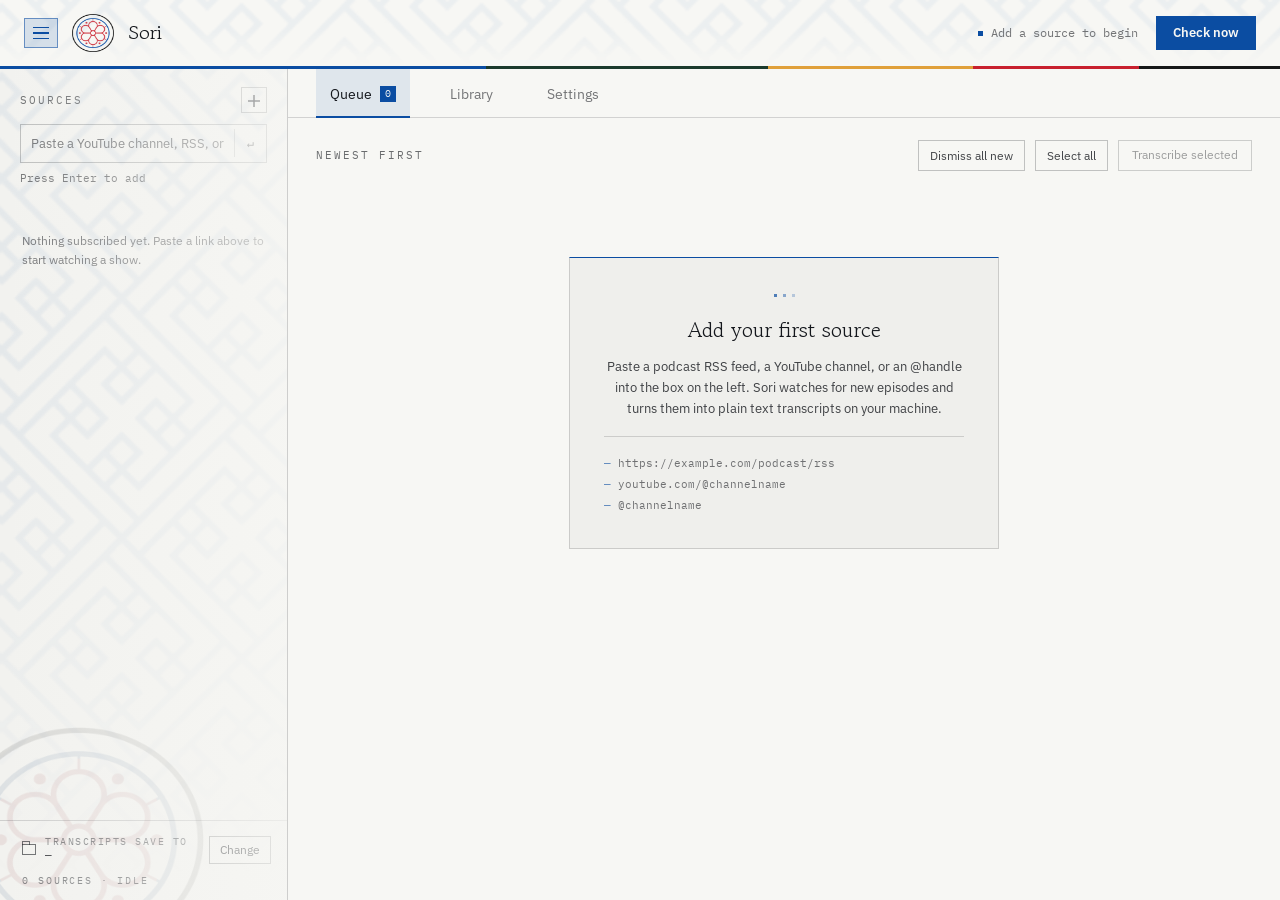
==== ui/index.html @ 9feea39f "Sori v3.2.1 — podcasts and YouTube into transcripts, and into training decks Public release. Transcr" ====
<!DOCTYPE html>
<html lang="en">
<head>
<meta charset="utf-8">
<meta name="viewport" content="width=device-width, initial-scale=1">
<title>Sori</title>
<style>
/* ---------------------------------------------------------------------------
   Sori — Baek (light) register, ported from the Claude Design mockup
   (Sori - Baek.dc.html) into plain HTML/CSS. Fonts are OFL (Gowun Batang)
   / Apache 2.0 (IBM Plex) and redistributed with the app. No build step, no
   external requests — everything below resolves relative to this file.
--------------------------------------------------------------------------- */
@font-face { font-family:"Gowun Batang"; src:url("fonts/gowun-batang.woff2") format("woff2"); font-weight:400; font-display:swap; }
@font-face { font-family:"IBM Plex Sans"; src:url("fonts/ibm-plex-sans.woff2") format("woff2"); font-weight:400; font-display:swap; }
@font-face { font-family:"IBM Plex Sans"; src:url("fonts/ibm-plex-sans-semibold.woff2") format("woff2"); font-weight:600; font-display:swap; }
@font-face { font-family:"IBM Plex Mono"; src:url("fonts/ibm-plex-mono.woff2") format("woff2"); font-weight:400; font-display:swap; }

:root{
  --ink:#14171C;
  --ink-rgb:20,23,28;
  --paper:#F7F7F4;
  --paper-rgb:247,247,244;
  --cobalt:#0B4DA2;
  --cobalt-rgb:11,77,162;
  --celadon:#3F6FB5;
  --celadon-rgb:63,111,181;
  --pop:#C8202E;
  --pop-rgb:200,32,46;
  --pop-dark:#A31C27;

  --line:      rgba(var(--ink-rgb),.24);
  --line-soft: rgba(var(--ink-rgb),.16);
  --line-faint:rgba(var(--ink-rgb),.10);
  --ink-faint: rgba(var(--ink-rgb),.58);
  --ink-muted: rgba(var(--ink-rgb),.80);
  --surface-hover:#ECECE6;
  --toast-bg:#E4E4DC;
  --menu-border: rgba(var(--ink-rgb),.28);

  --font-display:"Gowun Batang",Georgia,"Nanum Myeongjo",serif;
  --font-sans:"IBM Plex Sans",system-ui,-apple-system,"Segoe UI",sans-serif;
  --font-mono:"IBM Plex Mono",ui-monospace,Consolas,monospace;

  --rail-w:288px;
  --topbar-h:66px;
}

*{box-sizing:border-box;margin:0;padding:0}
html,body{height:100%}
body{
  background:#EDEDE7; color:var(--ink);
  font:400 14px/1.5 var(--font-sans);
  -webkit-font-smoothing:antialiased;
  overflow:hidden;
}
button{font:inherit;color:inherit;background:none;border:0;cursor:pointer}
input{font:inherit;color:inherit}
a{color:var(--cobalt);text-decoration:none}
a:hover{color:var(--ink)}
::selection{background:rgba(var(--cobalt-rgb),.42)}
.hidden{display:none !important}
::-webkit-scrollbar{width:9px;height:9px}
::-webkit-scrollbar-track{background:transparent}
::-webkit-scrollbar-thumb{background:rgba(var(--ink-rgb),.19);border:3px solid transparent;background-clip:padding-box}
::-webkit-scrollbar-thumb:hover{background:rgba(var(--ink-rgb),.44);border:3px solid transparent;background-clip:padding-box}

@keyframes esrise{from{opacity:0;transform:translateY(6px)}to{opacity:1;transform:none}}
@keyframes espulse{0%,100%{opacity:.35}50%{opacity:1}}

.app{
  width:100%;height:100vh;min-width:1024px;min-height:620px;
  display:flex;flex-direction:column;background:var(--paper);color:var(--ink);
  overflow:hidden;position:relative;user-select:none;
}
.reader-selectable{user-select:text}

/* ---------- top bar ---------- */
.topbar{
  height:var(--topbar-h);flex:0 0 auto;
  display:flex;align-items:center;justify-content:space-between;
  padding:0 24px;position:relative;overflow:hidden;
}
.topbar::before{
  content:"";position:absolute;inset:0;pointer-events:none;
  mask-image:linear-gradient(to bottom,#000 46%,transparent 100%);
  -webkit-mask-image:linear-gradient(to bottom,#000 46%,transparent 100%);
  background-image:url('assets/keyfret-cobalt.png');background-repeat:repeat;background-size:240px;opacity:.045;
}
.topbar-left{display:flex;align-items:center;gap:14px;position:relative}
.hamburger{
  display:flex;flex-direction:column;justify-content:center;gap:4px;
  width:34px;height:30px;padding:0 8px;flex:0 0 auto;
  border:1px solid rgba(var(--ink-rgb),.28);transition:border-color .12s,background .12s;
}
.hamburger:hover{border-color:rgba(var(--cobalt-rgb),.55)}
.hamburger.is-open{border-color:rgba(var(--cobalt-rgb),.55);background:rgba(var(--cobalt-rgb),.14)}
.hamburger-bar{display:block;height:1.5px;width:100%;background:rgba(var(--ink-rgb),.70);transition:background .12s}
.hamburger.is-open .hamburger-bar{background:var(--cobalt)}
.brand-mark{width:42px;height:38px;display:block;opacity:.95}
.wordmark{font:400 20px/1 var(--font-display);letter-spacing:.005em}

.topbar-right{display:flex;align-items:center;gap:18px;position:relative}
.status-group{display:flex;align-items:center;gap:8px}
.status-dot{width:5px;height:5px;background:var(--cobalt);animation:espulse 1.6s ease-in-out infinite;flex:0 0 auto}
.status-text{font:400 11.5px/1 var(--font-mono);color:var(--ink-faint);white-space:nowrap}
.status-text.busy{color:var(--cobalt)}
.status-text.bad{color:var(--pop)}
.btn-check{
  border:1px solid var(--cobalt);padding:7px 16px;
  font:600 12.5px/1.4 var(--font-sans);color:var(--paper);background:var(--cobalt);
  white-space:nowrap;transition:filter .12s;
}
.btn-check:hover{filter:brightness(1.12)}
.btn-check:disabled{opacity:.55;cursor:default}

.keyline{
  flex:0 0 auto;height:3px;
  background:linear-gradient(to right,#0B4DA2 0 38%,#1B3A2C 38% 60%,#E0A03A 60% 76%,#C8202E 76% 89%,#161818 89% 100%);
}

/* ---------- body split ---------- */
.body{flex:1 1 auto;display:grid;grid-template-columns:var(--rail-w) 1fr;min-height:0}
.body.rail-closed{grid-template-columns:1fr}
.body.rail-closed .rail{display:none}

/* ---------- left rail ---------- */
.rail{
  border-right:1px solid var(--line-soft);
  display:flex;flex-direction:column;min-height:0;
  background:rgba(var(--ink-rgb),.02);position:relative;overflow:hidden;
}
.rail::before{
  content:"";position:absolute;inset:0;pointer-events:none;
  mask-image:linear-gradient(to bottom,#000 46%,transparent 100%);
  -webkit-mask-image:linear-gradient(to bottom,#000 46%,transparent 100%);
  background-image:url('assets/keyfret-cobalt.png');background-repeat:repeat;background-size:240px;opacity:.055;
}
.rail::after{
  content:"";position:absolute;inset:0;pointer-events:none;
  background:linear-gradient(to right,rgba(var(--paper-rgb),0),rgba(var(--paper-rgb),.72));
}
.rail-watermark{
  position:absolute;left:-46px;bottom:-52px;width:250px;height:225px;
  opacity:.10;pointer-events:none;filter:saturate(.55);
}

.rail-add{padding:18px 20px 14px;position:relative}
.rail-add-head{display:flex;align-items:center;justify-content:space-between;margin-bottom:11px}
.eyebrow{font:400 10.5px/1 var(--font-mono);text-transform:uppercase;letter-spacing:.19em;color:rgba(var(--ink-rgb),.62)}
.plus-btn{
  position:relative;width:26px;height:26px;flex:0 0 auto;
  border:1px solid rgba(var(--ink-rgb),.30);transition:border-color .12s,background .12s;
}
.plus-btn.is-open{border-color:rgba(var(--cobalt-rgb),.70);background:rgba(var(--cobalt-rgb),.14)}
.plus-btn span{position:absolute;background:rgba(var(--ink-rgb),.72);transition:background .12s}
.plus-btn span.h{left:6px;top:12px;width:12px;height:1.5px}
.plus-btn span.v{left:11px;top:7px;width:1.5px;height:12px}
.plus-btn.is-open span{background:var(--cobalt)}

.add-field{display:flex;align-items:center;border:1px solid var(--line);transition:border-color .12s}
.add-field.valid{border-color:var(--cobalt)}
.add-field input{flex:1 1 auto;min-width:0;background:none;border:0;outline:0;padding:9px 10px;font-size:12.5px;color:var(--ink)}
.add-field input::placeholder{color:var(--ink-faint)}
.add-field button{flex:0 0 auto;padding:8px 12px;color:rgba(var(--ink-rgb),.58);font:400 12px/1 var(--font-mono);border-left:1px solid var(--line-soft)}
.add-field button:hover{color:var(--cobalt)}
.add-hint{margin-top:8px;font:400 10.5px/1.5 var(--font-mono);color:var(--ink-faint)}
.add-hint.ok{color:var(--celadon)}

.add-menu-overlay{position:fixed;inset:0;z-index:39}
.add-menu{
  position:absolute;right:20px;top:50px;z-index:40;min-width:228px;
  background:var(--paper);border:1px solid var(--menu-border);box-shadow:0 12px 28px rgba(var(--ink-rgb),.18);
}
.add-menu-item{
  display:flex;flex-direction:column;align-items:flex-start;gap:3px;width:100%;
  padding:10px 14px;text-align:left;border-bottom:1px solid var(--line-faint);transition:background .12s;
}
.add-menu-item:last-child{border-bottom:0}
.add-menu-item:hover{background:var(--surface-hover)}
.add-menu-item .label{font-size:12.5px;white-space:nowrap}
.add-menu-item .hint{font:400 10.5px/1.3 var(--font-mono);color:rgba(var(--ink-rgb),.55);white-space:nowrap}

.rail-list{list-style:none;overflow-y:auto;flex:1 1 auto;padding:0 10px 12px;min-height:0;position:relative}
.rail-empty{padding:30px 12px;font-size:12px;color:var(--ink-faint);line-height:1.6}

.folder{margin-bottom:8px}
.folder-row{display:flex;align-items:center}
.folder-toggle{display:flex;align-items:center;gap:9px;flex:1 1 auto;min-width:0;padding:7px 8px;text-align:left;transition:background .12s}
.folder-toggle:hover{background:var(--surface-hover)}
.folder-actions{display:flex;align-items:center;gap:2px;flex:0 0 auto;padding-right:4px}
.folder-mini{width:16px;height:16px;flex:0 0 auto;display:flex;align-items:center;justify-content:center;font-size:12px;color:rgba(var(--ink-rgb),.40);opacity:0;transition:opacity .12s,color .12s}
.folder-row:hover .folder-mini{opacity:1}
.folder-mini.rename:hover{color:var(--cobalt)}
.folder-mini.remove:hover{color:var(--pop)}
.folder-caret{
  width:0;height:0;flex:0 0 auto;border-left:5px solid rgba(var(--ink-rgb),.62);
  border-top:4px solid transparent;border-bottom:4px solid transparent;transition:transform .14s;
}
.folder-caret.open{transform:rotate(90deg)}
.folder-name{flex:1 1 auto;font:400 10.5px/1 var(--font-mono);text-transform:uppercase;letter-spacing:.16em;color:rgba(var(--ink-rgb),.72);overflow:hidden;text-overflow:ellipsis;white-space:nowrap}
.folder-count{font:400 10.5px/1 var(--font-mono);color:rgba(var(--ink-rgb),.50)}
.folder-items{list-style:none;padding:2px 0 0 8px}

.source{
  position:relative;display:flex;align-items:center;gap:8px;padding:8px 8px 8px 10px;margin-bottom:1px;
  transition:background .12s,box-shadow .12s;
}
.source:hover{background:var(--surface-hover);box-shadow:inset 2px 0 0 rgba(var(--cobalt-rgb),.7)}
.source-dot{width:6px;height:6px;flex:0 0 auto;border-radius:50%}
.source-dot.youtube{background:rgba(var(--cobalt-rgb),.85)}
.source-dot.rss{background:none;box-shadow:inset 0 0 0 1px rgba(var(--ink-rgb),.45)}
.source-name{flex:1 1 auto;min-width:0;font-size:12.5px;overflow:hidden;text-overflow:ellipsis;white-space:nowrap}
.source-actions{display:flex;align-items:center;gap:2px;flex:0 0 auto}
.source-mini{
  width:16px;height:16px;flex:0 0 auto;display:flex;align-items:center;justify-content:center;
  font-size:12px;color:rgba(var(--ink-rgb),.40);opacity:0;transition:opacity .12s,color .12s;
}
.source:hover .source-mini{opacity:1}
.source-mini.remove:hover{color:var(--pop)}
.source-mini.move:hover{color:var(--cobalt)}
.switch{width:30px;height:16px;border-radius:9px;position:relative;flex:0 0 auto;transition:all .16s;border:1px solid rgba(var(--ink-rgb),.16);background:rgba(var(--ink-rgb),.09);box-shadow:inset 0 1.5px 3px rgba(var(--ink-rgb),.18)}
.switch[aria-checked="true"]{border-color:var(--cobalt);background:var(--cobalt);box-shadow:none}
.switch-knob{position:absolute;top:2px;left:2px;width:10px;height:10px;border-radius:50%;background:var(--paper);box-shadow:0 1px 2px rgba(var(--ink-rgb),.26);transition:transform .16s}
.switch[aria-checked="true"] .switch-knob{transform:translateX(14px)}

.move-menu{
  position:absolute;left:10px;top:34px;z-index:41;min-width:180px;max-height:220px;overflow-y:auto;
  background:var(--paper);border:1px solid var(--menu-border);box-shadow:0 12px 28px rgba(var(--ink-rgb),.18);
}
.move-menu-item{display:block;width:100%;padding:8px 12px;text-align:left;font-size:12px;transition:background .12s}
.move-menu-item:hover{background:var(--surface-hover)}
.move-menu-item.current{color:var(--cobalt)}

.rail-foot{padding:10px 16px 14px;border-top:1px solid var(--line-soft);position:relative;display:flex;flex-direction:column;gap:8px}
.rail-foot-row{display:flex;align-items:center;gap:10px}
.rail-path-btn{display:flex;align-items:center;gap:9px;flex:1 1 auto;min-width:0;padding:6px 6px;text-align:left;transition:background .12s}
.rail-path-btn:hover{background:rgba(var(--cobalt-rgb),.10)}
.folder-icon{position:relative;width:14px;height:11px;flex:0 0 auto;border:1px solid rgba(var(--ink-rgb),.62)}
.folder-icon::before{content:"";position:absolute;left:-1px;top:-4px;width:6px;height:3px;border:1px solid rgba(var(--ink-rgb),.62);border-bottom:0}
.rail-path-label{font:400 9.5px/1 var(--font-mono);text-transform:uppercase;letter-spacing:.16em;color:rgba(var(--ink-rgb),.52);white-space:nowrap}
.rail-path-value{font:400 11px/1.2 var(--font-mono);color:rgba(var(--ink-rgb),.80);overflow:hidden;text-overflow:ellipsis;white-space:nowrap}
.btn-change{flex:0 0 auto;padding:5px 10px;font:400 11.5px/1.4 var(--font-sans);white-space:nowrap;color:var(--ink-muted);border:1px solid rgba(var(--ink-rgb),.30);transition:border-color .12s,color .12s}
.btn-change:hover{border-color:var(--cobalt);color:var(--ink)}
.queue-note{font:400 10px/1 var(--font-mono);text-transform:uppercase;letter-spacing:.19em;color:rgba(var(--ink-rgb),.52);white-space:nowrap;padding-left:6px}

/* ---------- main pane ---------- */
.main{display:flex;flex-direction:column;min-width:0;min-height:0;position:relative;overflow:hidden}
.tabs{position:relative;z-index:1;display:flex;gap:26px;padding:0 28px;border-bottom:1px solid var(--line-soft);flex:0 0 auto}
.tab{padding:15px 14px 12px;font-size:13.5px;display:flex;align-items:center;gap:8px;margin-bottom:-1px;transition:all .12s;border-bottom:2px solid transparent;color:var(--ink-faint)}
.tab:hover{color:var(--ink-muted)}
.tab.active{border-bottom-color:var(--cobalt);color:var(--ink);background:rgba(var(--cobalt-rgb),.10)}
.pill{font:400 10px/1 var(--font-mono);padding:3px 5px;min-width:16px;text-align:center;background:rgba(var(--ink-rgb),.24);color:var(--ink-muted)}
.tab.active .pill{background:var(--cobalt);color:var(--paper)}

.pane{position:relative;z-index:1;flex:1 1 auto;overflow-y:auto;min-height:0;padding:0 28px 32px;max-width:1280px;width:100%}
.pane.hidden{display:none}
.pane-head{display:flex;align-items:center;justify-content:space-between;gap:16px;padding:22px 0 14px;position:sticky;top:0;background:var(--paper);z-index:2}
.pane-head .actions{display:flex;gap:10px}
.btn-outline{border:1px solid rgba(var(--ink-rgb),.24);padding:4px 11px;font:400 11.5px/1.4 var(--font-sans);color:var(--ink-muted);white-space:nowrap;transition:border-color .12s,color .12s}
.btn-outline:hover{border-color:var(--cobalt);color:var(--ink)}
.btn-primary-sm{padding:6px 13px;white-space:nowrap;font:400 12px/1.4 var(--font-sans);transition:all .12s;border:1px solid var(--cobalt);color:var(--paper);background:var(--cobalt);font-weight:600}
.btn-primary-sm:disabled{border-color:rgba(var(--ink-rgb),.19);color:rgba(var(--ink-rgb),.40);background:none;cursor:default;font-weight:400}

/* ---------- queue ---------- */
.eps{list-style:none}
.ep{
  display:grid;grid-template-columns:24px minmax(0,1fr) 156px 138px;align-items:center;gap:14px;
  padding:13px 12px 13px 10px;border-bottom:1px solid var(--line-soft);position:relative;
}
.ep:hover{background:var(--surface-hover)}
.ep-check{
  width:18px;height:18px;border-radius:50%;position:relative;flex:0 0 auto;justify-self:center;transition:all .14s;
  border:1px solid rgba(var(--ink-rgb),.16);background:rgba(var(--ink-rgb),.09);box-shadow:inset 0 1.5px 2.5px rgba(var(--ink-rgb),.18);
}
.ep-check[aria-checked="true"]{border-color:var(--cobalt);background:var(--cobalt);box-shadow:none}
.ep-check-fill{display:none;position:absolute;left:5px;top:3px;width:5px;height:9px;border:solid var(--paper);border-width:0 2px 2px 0;transform:rotate(42deg)}
.ep-check[aria-checked="true"] .ep-check-fill{display:block}
.ep-body{min-width:0}
.ep-title{font-size:13.5px;line-height:1.4;overflow:hidden;text-overflow:ellipsis;white-space:nowrap}
.ep-meta{margin-top:4px;font:400 10.5px/1 var(--font-mono);color:var(--ink-faint);overflow:hidden;text-overflow:ellipsis;white-space:nowrap}
.ep-chip-cell{justify-self:end;display:flex;align-items:center;gap:8px}
.ep-warn{width:0;height:0;flex:0 0 auto;border-left:6px solid transparent;border-right:6px solid transparent;border-bottom:11px solid var(--pop)}
.chip{font:400 9.5px/1 var(--font-mono);text-transform:uppercase;letter-spacing:.13em;padding:4px 7px;white-space:nowrap;border:1px solid var(--line-soft);color:var(--ink-faint)}
.chip.new{color:var(--ink-faint);border-color:var(--line-soft)}
.chip.queued{color:var(--ink-muted);border-color:var(--line-soft)}
.chip.working{color:var(--cobalt);border-color:rgba(var(--cobalt-rgb),.50)}
.chip.done{color:var(--celadon);border-color:rgba(var(--celadon-rgb),.52)}
.chip.failed{color:var(--pop);border-color:rgba(var(--pop-rgb),.60)}
.chip.stopped{color:var(--ink-muted);border-color:rgba(var(--ink-rgb),.24);border-style:dashed}
.ep-btn-cell{justify-self:end;display:flex;align-items:center;gap:6px}
.ep-dismiss{width:26px;height:28px;border:1px solid rgba(var(--ink-rgb),.20);color:var(--ink-faint);font:400 15px/1 var(--font-mono);transition:all .12s}
.ep-dismiss:hover{color:var(--pop-dark);border-color:rgba(var(--pop-rgb),.75);background:rgba(var(--pop-rgb),.10)}
.ep-action{padding:6px 12px;font:400 12px/1.4 var(--font-sans);width:100px;text-align:center;white-space:nowrap;transition:all .12s;border:1px solid}
.ep-action.primary{border-color:var(--cobalt);color:var(--paper);background:var(--cobalt);font-weight:600}
.ep-action.danger{border-color:rgba(var(--pop-rgb),.75);color:var(--pop-dark);background:rgba(var(--pop-rgb),.16)}
.ep-action.open{border-color:rgba(var(--celadon-rgb),.60);color:var(--celadon);background:rgba(var(--celadon-rgb),.12)}
.ep-action.quiet{border-color:rgba(var(--ink-rgb),.29);color:var(--ink);background:rgba(var(--ink-rgb),.06)}
.ep-action:disabled{cursor:default;opacity:.6}
.ep-progress{position:absolute;left:0;bottom:-1px;height:2px;background:var(--cobalt);opacity:.85;transition:width .3s}
.ep-flag{position:absolute;left:0;top:0;bottom:0;width:2px;background:var(--pop)}
.queue-quiet{padding:56px 0;text-align:center;font-size:12.5px;color:var(--ink-faint)}

/* ---------- library ---------- */
.search{display:flex;align-items:center;border:1px solid var(--line);flex:0 1 320px;transition:border-color .12s}
.search:focus-within{border-color:rgba(var(--cobalt-rgb),.6)}
.search input{flex:1;background:none;border:0;outline:0;padding:7px 10px;font-size:12.5px;color:var(--ink)}
.search input::placeholder{color:var(--ink-faint)}
.search .ico{flex:0 0 auto;width:11px;height:11px;margin:0 11px 0 4px;position:relative;border:1px solid rgba(var(--ink-rgb),.58);border-radius:50%}
.search .ico::after{content:"";position:absolute;right:-4px;bottom:-4px;width:5px;height:1px;background:rgba(var(--ink-rgb),.58);transform:rotate(45deg);transform-origin:right center}

.group{margin-top:26px}
.group:first-child{margin-top:6px}
.group-head{display:flex;align-items:baseline;gap:12px;padding-bottom:9px;border-bottom:1px solid var(--line)}
.group-title{font:400 15px/1.2 var(--font-display)}
.group-count{font:400 10.5px/1 var(--font-mono);color:var(--ink-faint);white-space:nowrap}
.files{list-style:none}
.file{display:flex;align-items:center;justify-content:space-between;gap:16px;padding:11px 12px 11px 0;border-bottom:1px solid var(--line-soft);cursor:pointer}
.file:hover{background:var(--surface-hover)}
.file-body{min-width:0}
.file-name{font-size:13px;overflow:hidden;text-overflow:ellipsis;white-space:nowrap}
.file-snippet{margin-top:5px;font:400 11.5px/1.5 var(--font-mono);color:var(--celadon);overflow:hidden;text-overflow:ellipsis;white-space:nowrap}
.file-meta{font:400 10.5px/1 var(--font-mono);color:var(--ink-faint);white-space:nowrap;flex:0 0 auto}
.lib-quiet{padding:64px 0;text-align:center;font-size:12.5px;color:var(--ink-faint)}

/* ---------- empty states ---------- */
.empty{max-width:430px;margin:72px auto 0;text-align:center;border:1px solid var(--line-soft);border-top:1px solid var(--cobalt);padding:36px 34px 32px;background:rgba(var(--ink-rgb),.03)}
.empty h2{font:400 21px/1.3 var(--font-display);font-weight:400;margin-bottom:12px}
.empty p{font-size:12.5px;line-height:1.65;color:var(--ink-muted)}
.empty .dots{margin:0 auto 20px;display:flex;gap:6px;justify-content:center}
.empty .dots i{width:3px;height:3px;background:var(--cobalt);opacity:.7;display:block}
.empty .dots i:nth-child(2){opacity:.45}
.empty .dots i:nth-child(3){opacity:.25}
.empty ul{list-style:none;margin-top:18px;padding-top:16px;border-top:1px solid var(--line-soft);font:400 11px/1.9 var(--font-mono);color:var(--ink-faint);text-align:left}
.empty ul li::before{content:"—  ";color:var(--cobalt);opacity:.6}

/* ---------- settings ---------- */
.pane-settings{padding-bottom:40px}
.settings-wrap{max-width:640px}
.settings-section-head{padding:26px 0 10px;font:400 10.5px/1 var(--font-mono);text-transform:uppercase;letter-spacing:.19em;color:rgba(var(--ink-rgb),.58)}
.settings-section-head.second{padding-top:30px}
.model-list{display:flex;flex-direction:column;gap:2px}
.model-row{display:flex;align-items:center;gap:14px;width:100%;padding:13px 14px;text-align:left;transition:background .12s;border:1px solid rgba(var(--ink-rgb),.17);background:rgba(var(--ink-rgb),.05)}
.model-row.selected{border-color:rgba(var(--cobalt-rgb),.70);background:rgba(var(--cobalt-rgb),.13)}
.model-dot{width:13px;height:13px;flex:0 0 auto;border-radius:50%;border:1px solid rgba(var(--ink-rgb),.29);background:rgba(var(--ink-rgb),.07)}
.model-row.selected .model-dot{border-color:var(--cobalt);background:var(--cobalt);box-shadow:inset 0 0 0 3px var(--paper)}
.model-text{flex:1 1 auto;text-align:left}
.model-name{display:block;font-size:13.5px}
.model-desc{display:block;margin-top:3px;font-size:11.5px;color:var(--ink-muted)}
.model-speed{font:400 10.5px/1 var(--font-mono);color:var(--ink-faint);white-space:nowrap}

.settings-rows{border-top:1px solid var(--line)}
.settings-row{display:flex;align-items:center;justify-content:space-between;gap:24px;padding:14px 0;border-bottom:1px solid var(--line-soft)}
.settings-row-label{font-size:13.5px}
.settings-row-desc{margin-top:3px;font-size:11.5px;color:var(--ink-muted)}
.settings-row-value{margin-top:3px;font:400 11.5px/1 var(--font-mono);color:var(--ink-muted);max-width:320px;overflow:hidden;text-overflow:ellipsis;white-space:nowrap}
.reader-train-bad{color:var(--danger,#b3392c)}
.reader-train-link{font:inherit;color:var(--cobalt);text-decoration:underline;padding:0}
.switch-train[aria-checked="true"]{border-color:var(--dc-jangdan,#c44a2e);background:var(--dc-jangdan,#c44a2e)}
.settings-input{flex:1 1 auto;min-width:0;padding:7px 10px;font:400 12.5px/1.4 var(--font-mono);border:1px solid rgba(var(--ink-rgb),.24);background:var(--paper);color:var(--ink)}
.settings-input:focus{outline:none;border-color:var(--cobalt)}
.seg{display:flex;gap:2px;flex:0 0 auto}
.seg-btn{padding:6px 13px;white-space:nowrap;font:400 12px/1.4 var(--font-sans);transition:all .12s;border:1px solid rgba(var(--ink-rgb),.26);color:var(--ink-muted);background:rgba(var(--ink-rgb),.05)}
.seg-btn.active{border-color:var(--cobalt);color:var(--paper);background:var(--cobalt);font-weight:600}
.btn-outline-lg{border:1px solid rgba(var(--ink-rgb),.24);padding:6px 14px;font:400 12.5px/1.4 var(--font-sans);color:var(--ink-muted);flex:0 0 auto;transition:border-color .12s,color .12s}
.btn-outline-lg:hover{border-color:var(--cobalt);color:var(--ink)}

/* ---------- reader ---------- */
.pane-reader{padding:0;display:flex;flex-direction:column;min-height:0;background:var(--paper);max-width:none}
.pane-reader.hidden{display:none}
.reader-head{flex:0 0 auto;padding:20px 32px 16px;border-bottom:1px solid var(--line-soft);position:relative;overflow:hidden}
.reader-head-top{display:flex;align-items:center;justify-content:space-between;gap:20px;position:relative}
.reader-back{font:400 11.5px/1 var(--font-mono);text-transform:uppercase;letter-spacing:.19em;color:rgba(var(--ink-rgb),.58)}
.reader-back:hover{color:var(--cobalt)}
.reader-actions{display:flex;gap:8px}
.reader-title{margin:16px 0 0;font:400 27px/1.25 var(--font-display);letter-spacing:.005em;position:relative;text-wrap:pretty}
.reader-meta-row{margin-top:10px;display:flex;align-items:center;gap:14px;flex-wrap:wrap;position:relative}
.reader-meta{font:400 11px/1 var(--font-mono);color:rgba(var(--ink-rgb),.58)}
.reader-toolbar{flex:0 0 auto;display:flex;align-items:center;gap:16px;padding:12px 32px;border-bottom:1px solid var(--line-soft);background:rgba(var(--ink-rgb),.02)}
.reader-toolbar .search{flex:0 1 300px}
.reader-match{font:400 11px/1 var(--font-mono);color:var(--ink-faint)}
.reader-match.has-matches{color:var(--cobalt)}
.reader-body{flex:1 1 auto;overflow-y:auto;min-height:0;padding:8px 32px 48px;max-width:1100px;width:100%}
.segment{display:grid;grid-template-columns:82px minmax(0,1fr);gap:22px;padding:15px 0;border-bottom:1px solid rgba(var(--ink-rgb),.12)}
.segment-time{padding-top:1px;font:400 11.5px/1 var(--font-mono);color:rgba(var(--cobalt-rgb),.85)}
.segment-text{margin:0;font-size:14.5px;line-height:1.72;color:rgba(var(--ink-rgb),.96);max-width:66ch;text-wrap:pretty}
.segment-text mark{background:rgba(var(--cobalt-rgb),.30);box-shadow:0 0 0 2px rgba(var(--cobalt-rgb),.30);color:var(--ink);font:inherit}
.reader-end{padding:34px 0 0;font:400 11px/1 var(--font-mono);color:rgba(var(--ink-rgb),.44);text-align:center}
.reader-quiet{padding:64px 0;text-align:center;font-size:12.5px;color:var(--ink-faint)}

/* ---------- toasts ---------- */
#toasts{position:fixed;right:22px;bottom:20px;display:flex;flex-direction:column;gap:8px;z-index:50;align-items:flex-end}
.toast{
  background:var(--toast-bg);border:1px solid var(--line);border-left:2px solid var(--cobalt);
  padding:11px 15px;font-size:12px;max-width:360px;line-height:1.45;animation:esrise .18s ease-out;
}
.toast.bad{border-left-color:var(--pop)}
.toast.good{border-left-color:var(--celadon)}
</style>
</head>
<body>
<div class="app">
  <header class="topbar">
    <div class="topbar-left">
      <button class="hamburger is-open" id="hamburger" aria-label="Toggle sources">
        <span class="hamburger-bar"></span><span class="hamburger-bar"></span><span class="hamburger-bar"></span>
      </button>
      <img class="brand-mark" src="assets/rosette-baek.png" alt="">
      <span class="wordmark">Sori</span>
    </div>
    <div class="topbar-right">
      <div class="status-group">
        <span class="status-dot"></span>
        <span class="status-text" id="status-text">Starting up</span>
      </div>
      <button class="btn-check" id="check-now">Check now</button>
    </div>
  </header>
  <div class="keyline"></div>

  <main class="body" id="body-grid">
    <aside class="rail" id="rail">
      <img class="rail-watermark" src="assets/rosette-baek.png" alt="">
      <div class="rail-add">
        <div class="rail-add-head">
          <span class="eyebrow">Sources</span>
          <button class="plus-btn" id="add-menu-btn" title="Add" aria-label="Add">
            <span class="h"></span><span class="v"></span>
          </button>
        </div>
        <div class="add-field" id="add-field">
          <input id="add-input" type="text" spellcheck="false" placeholder="Paste a YouTube channel, RSS, or link">
          <button id="add-btn" title="Add source">↵</button>
        </div>
        <div class="add-hint" id="add-hint">Press Enter to add</div>

        <div class="add-menu-overlay hidden" id="add-menu-overlay"></div>
        <div class="add-menu hidden" id="add-menu">
          <button class="add-menu-item" data-act="focus-add">
            <span class="label">Paste a link</span>
            <span class="hint">YouTube channel, RSS, episode URL</span>
          </button>
          <button class="add-menu-item" data-act="new-folder">
            <span class="label">New folder</span>
            <span class="hint">Group sources by topic</span>
          </button>
          <button class="add-menu-item" data-act="add-files">
            <span class="label">Add files from computer…</span>
            <span class="hint">mp3 · m4a · wav · mp4</span>
          </button>
        </div>
      </div>

      <ul class="rail-list" id="rail-list"></ul>

      <div class="rail-foot">
        <div class="rail-foot-row">
          <button class="rail-path-btn" id="open-folder-btn" title="Reveal in Finder">
            <span class="folder-icon"></span>
            <span style="display:flex;flex-direction:column;gap:2px;min-width:0">
              <span class="rail-path-label">Transcripts save to</span>
              <span class="rail-path-value" id="transcripts-path">—</span>
            </span>
          </button>
          <button class="btn-change" id="change-folder-btn">Change</button>
        </div>
        <span class="queue-note" id="queue-note"></span>
      </div>
    </aside>

    <section class="main">
      <nav class="tabs">
        <button class="tab active" data-tab="queue">Queue <span class="pill" id="queue-pill">0</span></button>
        <button class="tab" data-tab="library">Library</button>
        <button class="tab" data-tab="settings">Settings</button>
      </nav>

      <div class="pane" id="pane-queue">
        <div class="pane-head">
          <div class="eyebrow" id="queue-head">Waiting for first check</div>
          <div class="actions">
            <button class="btn-outline" id="dismiss-all" disabled title="Skip every new episode shown here — they won't be offered again">Dismiss all new</button>
            <button class="btn-outline" id="select-all">Select all</button>
            <button class="btn-primary-sm" id="transcribe-btn" disabled>Transcribe selected</button>
          </div>
        </div>
        <ul class="eps" id="episode-list"></ul>
      </div>

      <div class="pane hidden" id="pane-library">
        <div class="pane-head">
          <div class="search">
            <input id="lib-search" type="text" spellcheck="false" placeholder="Search every transcript">
            <span class="ico" aria-hidden="true"></span>
          </div>
          <div class="eyebrow" id="lib-count"></div>
        </div>
        <div id="library-body"></div>
      </div>

      <div class="pane hidden" id="pane-settings">
        <div class="settings-wrap">
          <div class="settings-section-head">Model</div>
          <div class="model-list" id="model-list"></div>

          <div class="settings-section-head second">Transcription</div>
          <div class="settings-rows">
            <div class="settings-row">
              <div>
                <div class="settings-row-label">Language</div>
                <div class="settings-row-desc">Auto-detect works for most English shows.</div>
              </div>
              <div class="seg" id="lang-seg"></div>
            </div>
            <div class="settings-row">
              <div>
                <div class="settings-row-label">Save transcripts to</div>
                <div class="settings-row-value" id="settings-folder-path">—</div>
              </div>
              <button class="btn-outline-lg" id="settings-change-folder">Change…</button>
            </div>
          </div>

          <div class="settings-section-head second">Training generation</div>
          <div class="settings-rows">
            <div class="settings-row">
              <div>
                <div class="settings-row-label">Claude API key</div>
                <div class="settings-row-desc" id="training-key-desc">
                  Not set — training generation needs your own Anthropic API key. Unlike
                  transcription, this step is not free: it calls the Claude API per training.
                </div>
              </div>
            </div>
            <div class="settings-row">
              <input class="settings-input" id="training-key-input" type="password"
                     autocomplete="off" spellcheck="false" placeholder="sk-ant-…">
              <button class="btn-outline-lg" id="training-key-save">Save</button>
              <button class="btn-outline-lg" id="training-key-clear">Clear</button>
            </div>
            <div class="settings-row">
              <div>
                <div class="settings-row-label">Deck theme</div>
                <div class="settings-row-desc">BH·SEOUL palette used for generated decks.</div>
              </div>
              <div class="seg" id="theme-seg"></div>
            </div>
            <div class="settings-row">
              <div>
                <div class="settings-row-label">Trainings folder</div>
                <div class="settings-row-desc">Generated .pptx decks + .md study guides.</div>
              </div>
              <button class="btn-outline-lg" id="open-trainings-folder">Open…</button>
            </div>
          </div>
        </div>
      </div>

      <div class="pane pane-reader hidden" id="pane-reader">
        <div class="reader-head">
          <div class="reader-head-top">
            <button class="reader-back" id="reader-back">← Library</button>
            <div class="reader-actions">
              <button class="btn-outline" id="reader-copy">Copy</button>
              <button class="btn-outline" id="reader-md">.md</button>
              <button class="btn-outline" id="reader-srt">.srt</button>
              <button class="btn-outline" id="reader-txt">.txt</button>
              <button class="btn-primary-sm" id="reader-train">Generate Training</button>
            </div>
          </div>
          <h1 class="reader-title" id="reader-title"></h1>
          <div class="reader-meta-row">
            <span class="reader-meta" id="reader-meta"></span>
            <span class="reader-meta" id="reader-train-status"></span>
          </div>
        </div>
        <div class="reader-toolbar">
          <div class="search">
            <input id="reader-find" type="text" spellcheck="false" placeholder="Find in transcript">
          </div>
          <span class="reader-match" id="reader-match"></span>
        </div>
        <div class="reader-body reader-selectable" id="reader-body"></div>
      </div>
    </section>
  </main>
</div>
<div id="toasts"></div>
<textarea id="clip-shim" style="position:fixed;left:-9999px;top:-9999px" aria-hidden="true"></textarea>
<script src="app.js"></script>
</body>
</html>
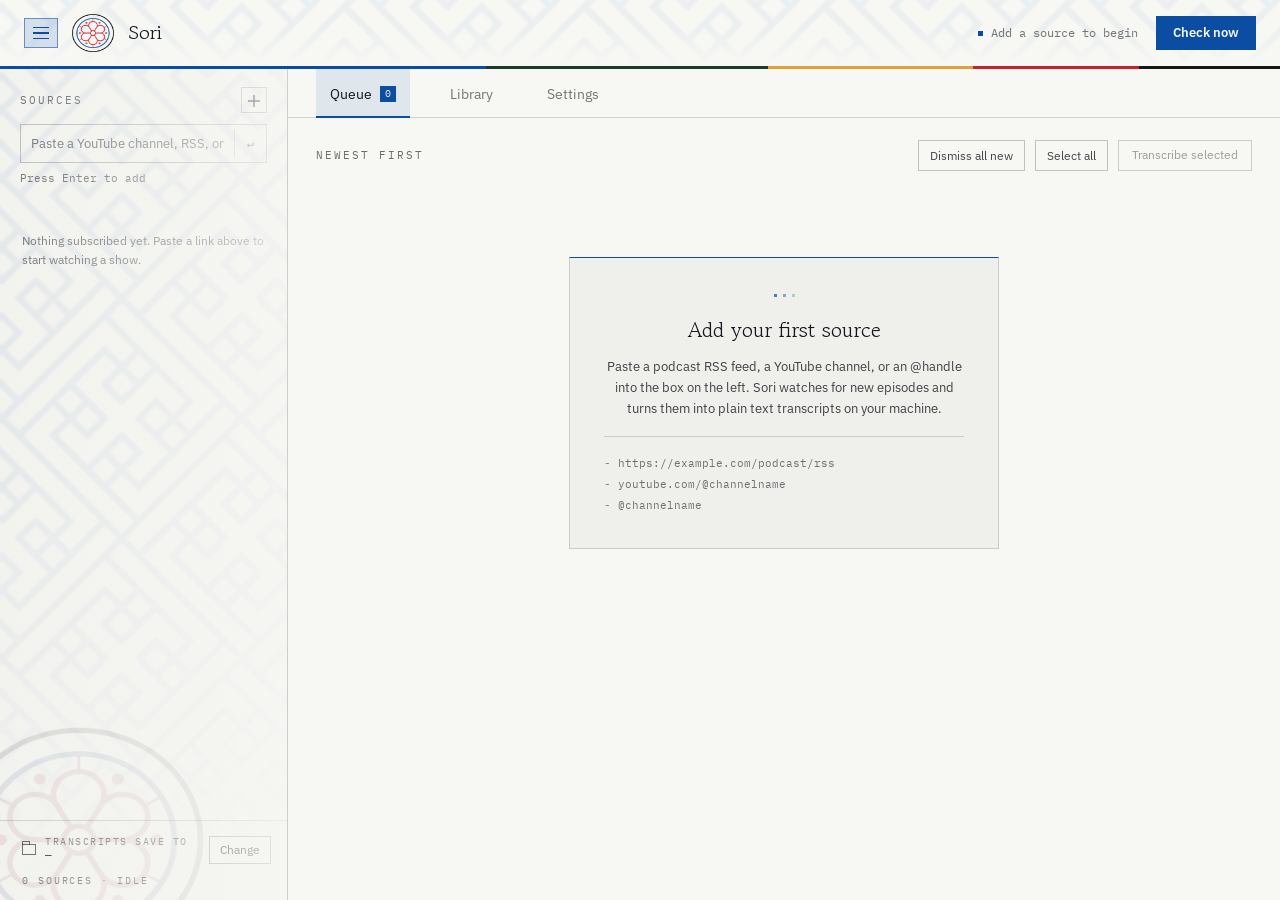
==== commit d6afdf42: "Prepare public browser app and self-study workflow" ====
--- a/ui/index.html
+++ b/ui/index.html
@@ -4,12 +4,13 @@
 <meta charset="utf-8">
 <meta name="viewport" content="width=device-width, initial-scale=1">
 <title>Sori</title>
+<link rel="icon" type="image/png" href="assets/rosette-baek.png">
 <style>
 /* ---------------------------------------------------------------------------
-   Sori — Baek (light) register, ported from the Claude Design mockup
+   Sori - Baek (light) register, ported from the Claude Design mockup
    (Sori - Baek.dc.html) into plain HTML/CSS. Fonts are OFL (Gowun Batang)
    / Apache 2.0 (IBM Plex) and redistributed with the app. No build step, no
-   external requests — everything below resolves relative to this file.
+   external requests - everything below resolves relative to this file.
 --------------------------------------------------------------------------- */
 @font-face { font-family:"Gowun Batang"; src:url("fonts/gowun-batang.woff2") format("woff2"); font-weight:400; font-display:swap; }
 @font-face { font-family:"IBM Plex Sans"; src:url("fonts/ibm-plex-sans.woff2") format("woff2"); font-weight:400; font-display:swap; }
@@ -332,7 +333,7 @@
 .empty .dots i:nth-child(2){opacity:.45}
 .empty .dots i:nth-child(3){opacity:.25}
 .empty ul{list-style:none;margin-top:18px;padding-top:16px;border-top:1px solid var(--line-soft);font:400 11px/1.9 var(--font-mono);color:var(--ink-faint);text-align:left}
-.empty ul li::before{content:"—  ";color:var(--cobalt);opacity:.6}
+.empty ul li::before{content:"-  ";color:var(--cobalt);opacity:.6}
 
 /* ---------- settings ---------- */
 .pane-settings{padding-bottom:40px}
@@ -459,7 +460,7 @@
             <span class="folder-icon"></span>
             <span style="display:flex;flex-direction:column;gap:2px;min-width:0">
               <span class="rail-path-label">Transcripts save to</span>
-              <span class="rail-path-value" id="transcripts-path">—</span>
+              <span class="rail-path-value" id="transcripts-path">-</span>
             </span>
           </button>
           <button class="btn-change" id="change-folder-btn">Change</button>
@@ -479,7 +480,7 @@
         <div class="pane-head">
           <div class="eyebrow" id="queue-head">Waiting for first check</div>
           <div class="actions">
-            <button class="btn-outline" id="dismiss-all" disabled title="Skip every new episode shown here — they won't be offered again">Dismiss all new</button>
+            <button class="btn-outline" id="dismiss-all" disabled title="Skip every new episode shown here - they won't be offered again">Dismiss all new</button>
             <button class="btn-outline" id="select-all">Select all</button>
             <button class="btn-primary-sm" id="transcribe-btn" disabled>Transcribe selected</button>
           </div>
@@ -515,7 +516,7 @@
             <div class="settings-row">
               <div>
                 <div class="settings-row-label">Save transcripts to</div>
-                <div class="settings-row-value" id="settings-folder-path">—</div>
+                <div class="settings-row-value" id="settings-folder-path">-</div>
               </div>
               <button class="btn-outline-lg" id="settings-change-folder">Change…</button>
             </div>
@@ -527,8 +528,8 @@
               <div>
                 <div class="settings-row-label">Claude API key</div>
                 <div class="settings-row-desc" id="training-key-desc">
-                  Not set — training generation needs your own Anthropic API key. Unlike
-                  transcription, this step is not free: it calls the Claude API per training.
+                  Not set - training generation needs your own Anthropic API key. Unlike
+                  transcription, this step sends the transcript to Anthropic and uses paid API credits.
                 </div>
               </div>
             </div>
@@ -541,16 +542,29 @@
             <div class="settings-row">
               <div>
                 <div class="settings-row-label">Deck theme</div>
-                <div class="settings-row-desc">BH·SEOUL palette used for generated decks.</div>
+                <div class="settings-row-desc">Palette used for generated decks.</div>
               </div>
               <div class="seg" id="theme-seg"></div>
             </div>
             <div class="settings-row">
               <div>
                 <div class="settings-row-label">Trainings folder</div>
-                <div class="settings-row-desc">Generated .pptx decks + .md study guides.</div>
+                <div class="settings-row-desc">Editable decks and self-study guides with practice and quiz answers. Review against the transcript.</div>
               </div>
               <button class="btn-outline-lg" id="open-trainings-folder">Open…</button>
+            </div>
+          </div>
+
+          <div class="hidden" id="stop-sori-group">
+            <div class="settings-section-head second">Sori</div>
+            <div class="settings-rows">
+              <div class="settings-row">
+                <div>
+                  <div class="settings-row-label">Stop Sori</div>
+                  <div class="settings-row-desc">Sori keeps checking your shows after you close this tab. Stop it here. Double-click the Sori icon to start it again.</div>
+                </div>
+                <button class="btn-outline-lg" id="stop-sori">Stop</button>
+              </div>
             </div>
           </div>
         </div>
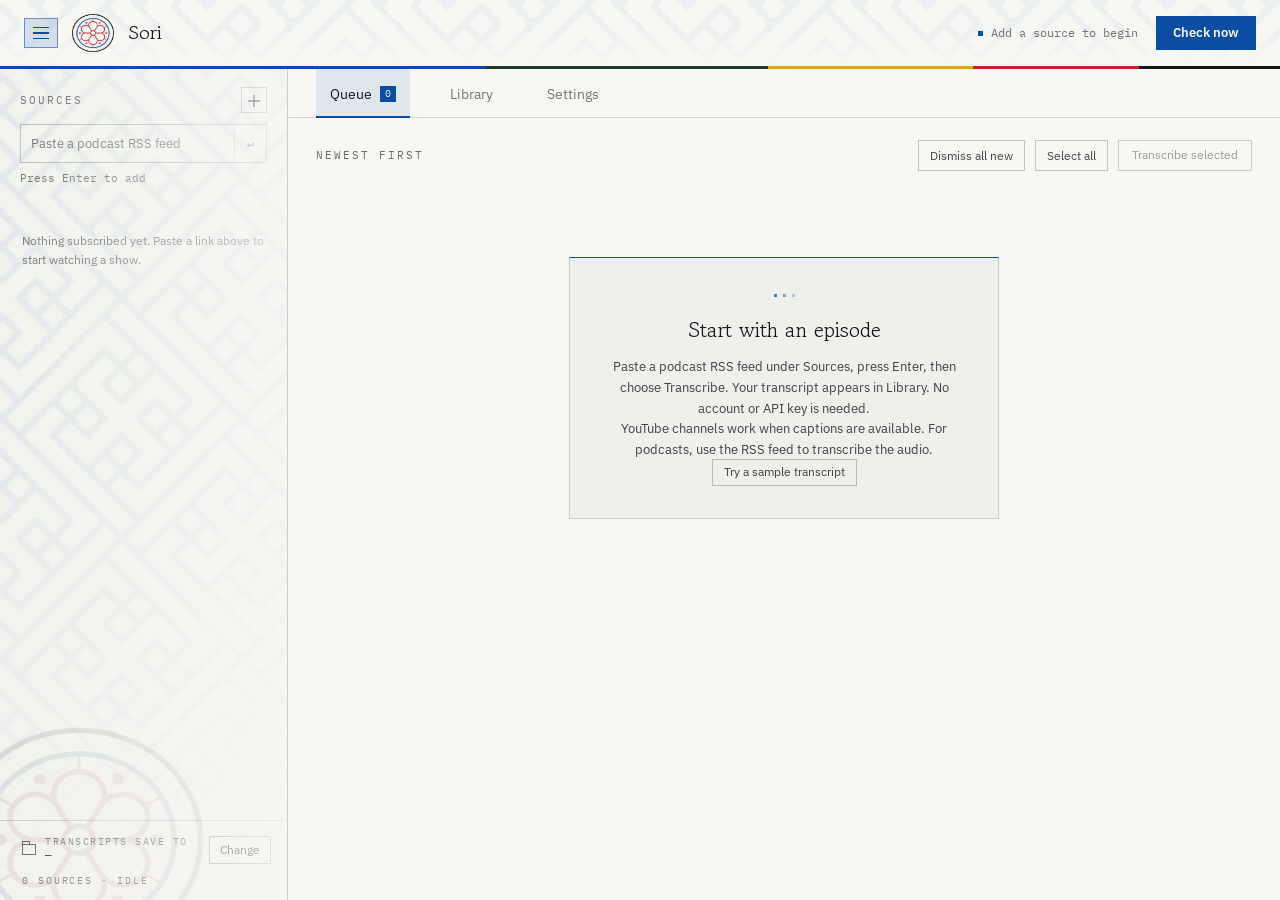
==== commit 700aa265: "Guide first use and prepare Whisper on launch" ====
--- a/ui/index.html
+++ b/ui/index.html
@@ -377,6 +377,11 @@
 .reader-title{margin:16px 0 0;font:400 27px/1.25 var(--font-display);letter-spacing:.005em;position:relative;text-wrap:pretty}
 .reader-meta-row{margin-top:10px;display:flex;align-items:center;gap:14px;flex-wrap:wrap;position:relative}
 .reader-meta{font:400 11px/1 var(--font-mono);color:rgba(var(--ink-rgb),.58)}
+#reader-training-setup{margin-top:14px;padding:12px 16px;border:1px solid var(--line);font-size:13px;line-height:1.5}
+#reader-training-setup p{margin:0 0 8px}
+#reader-training-setup a{color:var(--cobalt);text-decoration:underline}
+#reader-training-key{max-width:260px;margin:4px}
+#speech-setup-status{margin:8px 0}
 .reader-toolbar{flex:0 0 auto;display:flex;align-items:center;gap:16px;padding:12px 32px;border-bottom:1px solid var(--line-soft);background:rgba(var(--ink-rgb),.02)}
 .reader-toolbar .search{flex:0 1 300px}
 .reader-match{font:400 11px/1 var(--font-mono);color:var(--ink-faint)}
@@ -430,7 +435,7 @@
           </button>
         </div>
         <div class="add-field" id="add-field">
-          <input id="add-input" type="text" spellcheck="false" placeholder="Paste a YouTube channel, RSS, or link">
+          <input id="add-input" type="text" spellcheck="false" aria-label="Podcast feed or YouTube channel" placeholder="Paste a podcast RSS feed">
           <button id="add-btn" title="Add source">↵</button>
         </div>
         <div class="add-hint" id="add-hint">Press Enter to add</div>
@@ -439,7 +444,7 @@
         <div class="add-menu hidden" id="add-menu">
           <button class="add-menu-item" data-act="focus-add">
             <span class="label">Paste a link</span>
-            <span class="hint">YouTube channel, RSS, episode URL</span>
+            <span class="hint">Podcast RSS feed or YouTube channel</span>
           </button>
           <button class="add-menu-item" data-act="new-folder">
             <span class="label">New folder</span>
@@ -485,6 +490,7 @@
             <button class="btn-primary-sm" id="transcribe-btn" disabled>Transcribe selected</button>
           </div>
         </div>
+        <p class="settings-row-desc hidden" id="speech-setup-status" role="status"></p>
         <ul class="eps" id="episode-list"></ul>
       </div>
 
@@ -501,7 +507,7 @@
 
       <div class="pane hidden" id="pane-settings">
         <div class="settings-wrap">
-          <div class="settings-section-head">Model</div>
+          <div class="settings-section-head">Speech quality</div>
           <div class="model-list" id="model-list"></div>
 
           <div class="settings-section-head second">Transcription</div>
@@ -522,7 +528,7 @@
             </div>
           </div>
 
-          <div class="settings-section-head second">Training generation</div>
+          <div class="settings-section-head second">Optional AI lessons</div>
           <div class="settings-rows">
             <div class="settings-row">
               <div>
@@ -534,8 +540,8 @@
               </div>
             </div>
             <div class="settings-row">
-              <input class="settings-input" id="training-key-input" type="password"
-                     autocomplete="off" spellcheck="false" placeholder="sk-ant-…">
+              <input class="settings-input" id="training-key-input" type="password" aria-label="Claude API key"
+                     autocomplete="off" spellcheck="false" placeholder="Paste your API key">
               <button class="btn-outline-lg" id="training-key-save">Save</button>
               <button class="btn-outline-lg" id="training-key-clear">Clear</button>
             </div>
@@ -561,7 +567,7 @@
               <div class="settings-row">
                 <div>
                   <div class="settings-row-label">Stop Sori</div>
-                  <div class="settings-row-desc">Sori keeps checking your shows after you close this tab. Stop it here. Double-click the Sori icon to start it again.</div>
+                  <div class="settings-row-desc">Sori keeps checking your shows after you close this tab. Stop it here. Open your Sori launcher to start it again.</div>
                 </div>
                 <button class="btn-outline-lg" id="stop-sori">Stop</button>
               </div>
@@ -579,14 +585,27 @@
               <button class="btn-outline" id="reader-md">.md</button>
               <button class="btn-outline" id="reader-srt">.srt</button>
               <button class="btn-outline" id="reader-txt">.txt</button>
-              <button class="btn-primary-sm" id="reader-train">Generate Training</button>
+              <button class="btn-primary-sm" id="reader-train" aria-controls="reader-training-setup" aria-expanded="false">Create a lesson</button>
             </div>
           </div>
           <h1 class="reader-title" id="reader-title"></h1>
           <div class="reader-meta-row">
             <span class="reader-meta" id="reader-meta"></span>
-            <span class="reader-meta" id="reader-train-status"></span>
-          </div>
+            <span class="reader-meta" id="reader-train-status" role="status"></span>
+          </div>
+          <form class="hidden" id="reader-training-setup">
+            <p>Already use ChatGPT or Claude? <button class="btn-outline" id="reader-lesson-prompt" type="button">Copy lesson prompt</button>
+              and paste it in your chat. The copy includes this transcript.</p>
+            <p>For editable slides and a study guide directly in Sori, connect Claude.
+              Generating a lesson this way sends the transcript to Anthropic and uses paid API credits.</p>
+            <p><a href="https://platform.claude.com/docs/en/get-api-key" target="_blank" rel="noopener noreferrer">Get a Claude API key</a>,
+              then paste it here. Saving the key does not send a transcript.</p>
+            <label for="reader-training-key">Claude API key</label>
+            <input class="settings-input" id="reader-training-key" type="password" required
+                   autocomplete="off" spellcheck="false">
+            <button class="btn-primary-sm" id="reader-training-save" type="submit">Save key</button>
+            <button class="btn-outline" id="reader-training-cancel" type="button">Cancel</button>
+          </form>
         </div>
         <div class="reader-toolbar">
           <div class="search">
